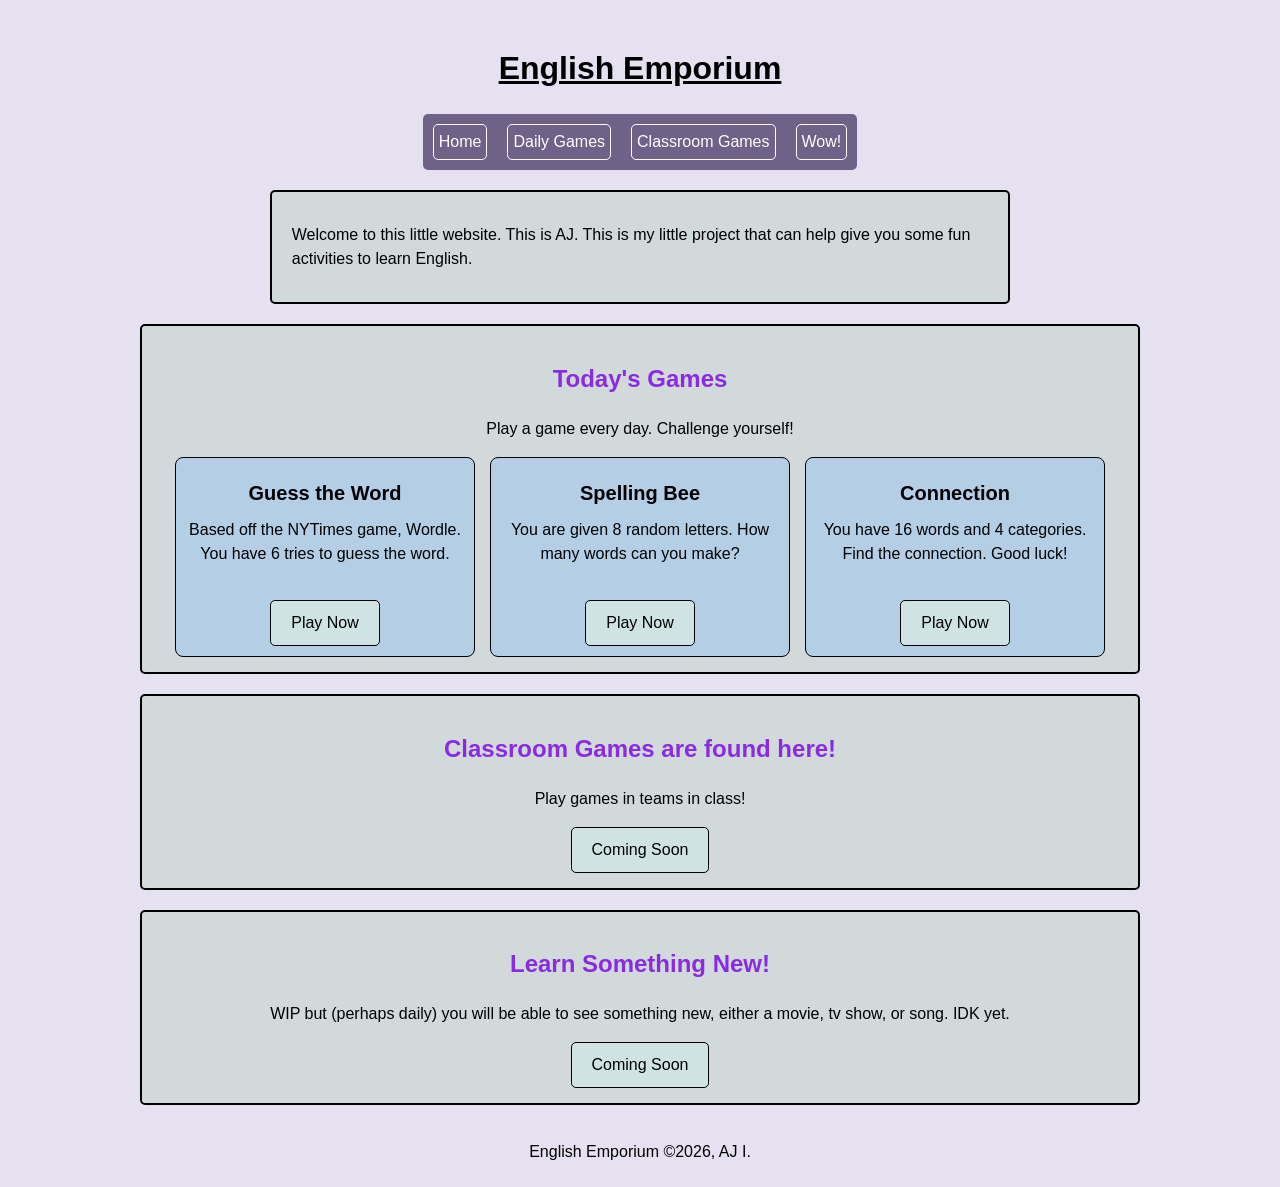
==== index.html @ 557582ea "Trying Again" ====
<!DOCTYPE html>
<html lang="en">

<head>
    <meta charset="UTF-8">
    <meta name="viewport" content="width=device-width, initial-scale=1.0">
    <title>English Emporium! v.1</title>
    <link rel="stylesheet" href="style.css">
</head>

<body>
    <!--Title-->
    <h1>English Emporium </h1>
    <nav>
        <a href="#" class="nav-btn">Home</a>
        <a href="#daily-games" class="nav-btn">Daily Games</a>
        <a href="#classroom-games" class="nav-btn">Classroom Games</a>
        <a href="#wow" class="nav-btn">Wow!</a>
    </nav>
    
    <div id="about" class = "content-section">
    <p>Welcome to this little website. This is AJ. This is my little project that can help give you some fun activities
        to learn English.</p>
    </div>
    
    <!--Daily Games-->
    <div id="daily-games" class = "content-section">
        <h2> Today's Games</h2>
        <p>Play a game every day. Challenge yourself!</p>
        <div class="game-container">
            <div class="game-card">
                <h3>Guess the Word</h3>
                <p>Based off the NYTimes game, Wordle. You have 6 tries to guess the word.</p>
                <button>Play Now</button>
            </div>
            <div class="game-card">
                <h3>Spelling Bee</h3>
                <p>You are given 8 random letters. How many words can you make?</p>
                <button>Play Now</button>
            </div>
            <div class="game-card">
                <h3>Connection</h3>
                <p>You have 16 words and 4 categories. Find the connection. Good luck!</p>
                <button>Play Now</button>
            </div>
        </div>
    </div>

    <!--Classroom Games-->
    
    <div id="classroom-games" class = "content-section">
        <h2>Classroom Games are found here!</h2>
        <p>Play games in teams in class!</p>
        <button>Coming Soon</button>
    </div>
    <!--Fun stuff-->
    
    <div id="wow" class = "content-section">
        <h2>Learn Something New!</h2>
        <p>WIP but (perhaps daily) you will be able to see something new, either a movie, tv show, or song. IDK yet.</p>
        <button>Coming Soon</button>
    </div>
    <!--Any Ideas
            krillion game
            grammar challenge game
            synoymn game
            meaning game
-->
    <footer>
        English Emporium ©2026, AJ I.
    </footer>
</body>

</html>
---- style.css ----
/*
Good colors
Light bluish: #B3CEE5

*/
:root {
    --background-color: #E6E1F0;
    --navigation-color: #6F6289;
    --section-color: #D2D9DB;
    --card-color: #B3CEE5;
    --button-color: #CFE3E2;
}

* {
    box-sizing: border-box;
}

html {
    font-size: 100%;
}

body {
    /*General Font stuff*/
    background-color: var(--background-color);
    color: black;
    font-family: Arial, Helvetica, sans-serif;
    padding: 15px;
    font-size: 1rem;
    line-height: 1.5;
}

h1 {
    color: black;
    text-align: center;
    text-decoration: underline;
}

h2 {
    color: blueviolet;
}

/*Navigation links at the top */
nav {
    text-align: center;
    background-color: var(--navigation-color);
    padding: 10px;
    margin: 0 auto 20px;
    border: 0px solid black;
    border-radius: 5px;
    width: fit-content;
    display: flex;
    justify-content: center;
    gap: 20px;
    flex-wrap: wrap;
    max-width: 100%;
}

/*End of Navigation stuff */

/*Controls button stuff*/
button {
    color: black;
    background-color: var(--button-color);
    padding: 10px 20px;
    border: 1px solid black;
    border-radius: 5px;
    cursor: pointer;
    transition: background-color 0.3s ease, color 0.3s ease;
    font-weight: normal;
    font: inherit;
}


button:hover {
    background-color: #4A90E2;

}

.nav-btn {

    color: white;
    text-decoration: none;
    transition: background-color 0.3s ease, color 0.3s ease;
    padding: 5px;
    border-radius: 5px;
    border: 1px solid white;
    cursor: pointer;

}

.nav-btn:hover {
    background-color: #4A90E2;
}

/*End of Button stuff*/

.content-section {
    background-color: var(--section-color);
    padding: 15px 20px;
    margin: 0 auto 20px;
    border: 2px solid black;
    border-radius: 5px;
    width: 90%;
    max-width: 1000px;
    text-align: center;
}


#about {
    width: 60%;
    text-align: start;
}

/* Daily Game Stuff*/
.game-container {
    display: flex;
    justify-content: center;
    gap: 15px;
    flex-wrap: wrap;
}

.game-card {
    color: black;
    background-color: var(--card-color);
    padding: 10px;
    border: 1px solid black;
    border-radius: 8px;
    text-align: center;
    flex: 1 1 200px;
    max-width: 300px;
    min-width: 0;
    min-height: 200px;
    display: flex;
    flex-direction: column;
    align-items: center;
    overflow-wrap: anywhere;
}

.game-card h3 {
    font-size: 1.25rem;
    margin: 10px 0;
}

.game-card p {
    margin: 0 0 15px;
    font-size: 1rem;
}

.game-card button {
    font-size: 1rem;
    margin-top: auto;
}

/*#daily-games{
    
} */

/*End of Daily Game stuff*/
/*Classroom Game Stuff*/
/*#classroom-games {
}*/

/*End of Classroom Game Stuff*/
/*WOW stuff*/
/*#wow {
}*/

/*End of WOw stuff*/
footer {
    padding-top: 15px;
    text-align: center;
}

/*Phone layout*/
@media (max-width: 1000px) {
    #about {
        width: 95%;
    }

    .content-section {
        width: 95%;
    }

    html {
        font-size: 130%;
    }

    .game-card {
        padding: 15px;
    }

    nav {
        gap: 5px;
        padding: 5px;
    }

    button {
        min-height: 44px;
    }

    .nav-btn {
        min-height: 44px;
        display: flex;
        align-items: center;
        justify-content: center;
    }
}

@media (max-width: 600px) {
    #about {
        width: 100%;
    }

    html {
        font-size: 100%;
    }

    body {
        margin: 0;
        padding: 10px;
    }

    .content-section {
        width: 100%;
        padding: 15px 10px;
    }

    nav {
        width: 100%;
    }

    h1 {
        font-size: 1.75rem;
    }

    .game-card {
        flex-basis: 100%;
        max-width: 100%;
    }
}
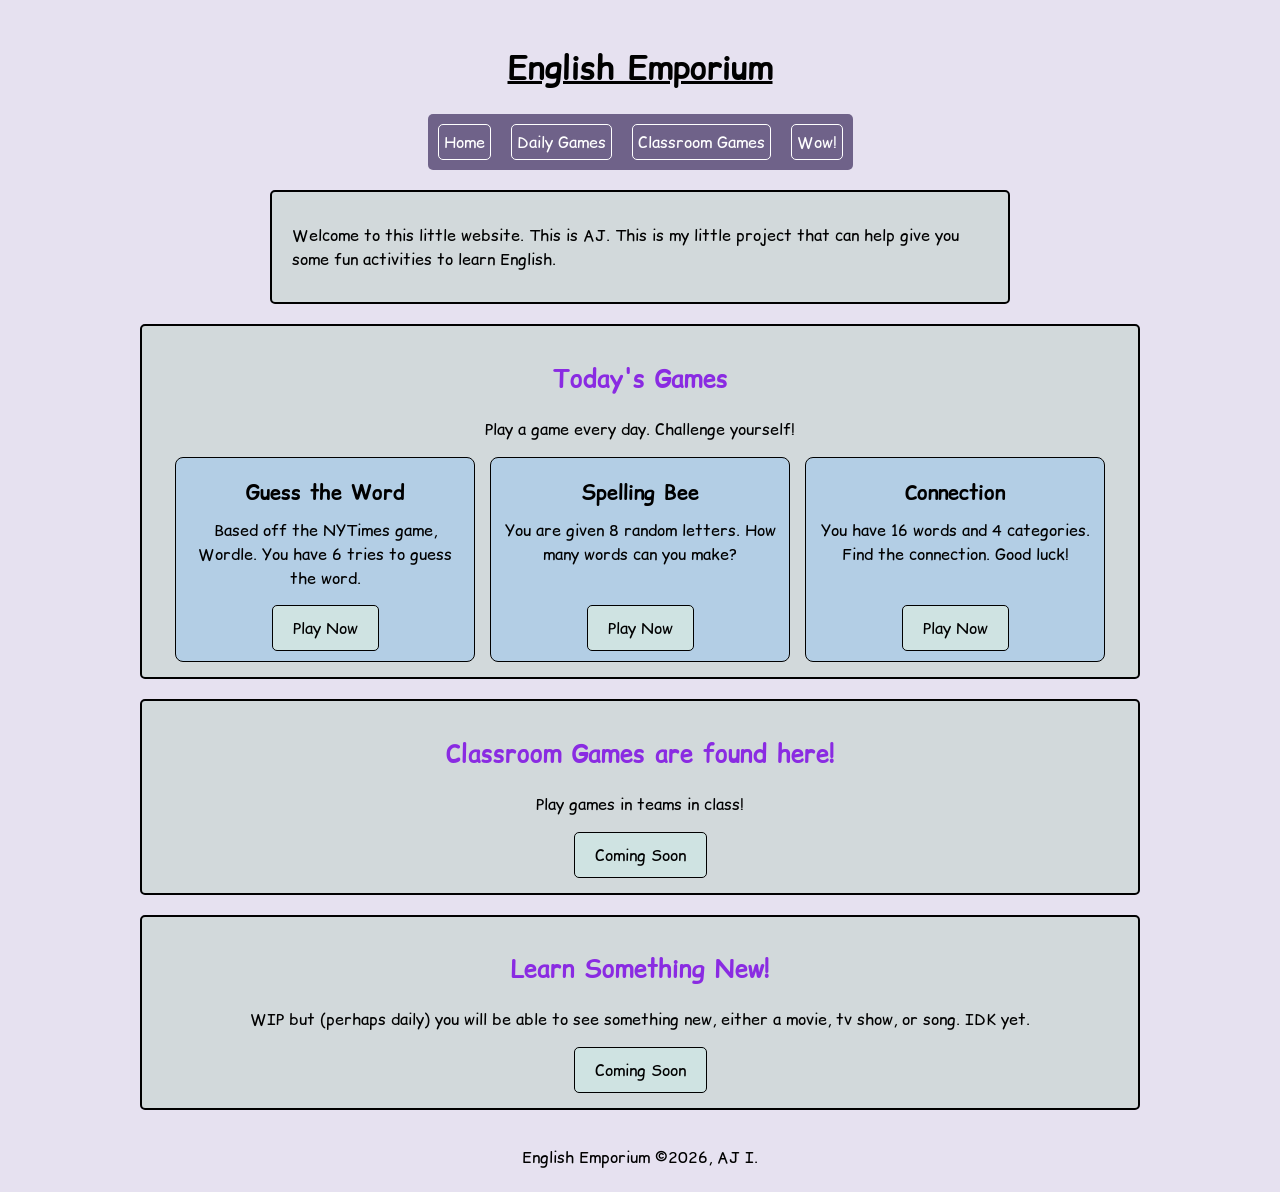
==== commit 9f23ae50: "Changed website name" ====
--- a/index.html
+++ b/index.html
@@ -1,11 +1,21 @@
 <!DOCTYPE html>
 <html lang="en">
+<!-- 
+To update website
+git add .
+git commit -m "Describe my changes"
+git push
+-->
 
 <head>
     <meta charset="UTF-8">
     <meta name="viewport" content="width=device-width, initial-scale=1.0">
     <title>English Emporium! v.1</title>
     <link rel="stylesheet" href="style.css">
+    <!-- Google Font-->
+    <link rel="preconnect" href="https://fonts.googleapis.com">
+    <link rel="preconnect" href="https://fonts.gstatic.com" crossorigin>
+    <link href="https://fonts.googleapis.com/css2?family=Comic+Relief:wght@400;700&display=swap" rel="stylesheet">
 </head>
 
 <body>
@@ -17,14 +27,15 @@
         <a href="#classroom-games" class="nav-btn">Classroom Games</a>
         <a href="#wow" class="nav-btn">Wow!</a>
     </nav>
-    
-    <div id="about" class = "content-section">
-    <p>Welcome to this little website. This is AJ. This is my little project that can help give you some fun activities
-        to learn English.</p>
+
+    <div id="about" class="content-section">
+        <p>Welcome to this little website. This is AJ. This is my little project that can help give you some fun
+            activities
+            to learn English.</p>
     </div>
-    
+
     <!--Daily Games-->
-    <div id="daily-games" class = "content-section">
+    <div id="daily-games" class="content-section">
         <h2> Today's Games</h2>
         <p>Play a game every day. Challenge yourself!</p>
         <div class="game-container">
@@ -47,15 +58,15 @@
     </div>
 
     <!--Classroom Games-->
-    
-    <div id="classroom-games" class = "content-section">
+
+    <div id="classroom-games" class="content-section">
         <h2>Classroom Games are found here!</h2>
         <p>Play games in teams in class!</p>
         <button>Coming Soon</button>
     </div>
     <!--Fun stuff-->
-    
-    <div id="wow" class = "content-section">
+
+    <div id="wow" class="content-section">
         <h2>Learn Something New!</h2>
         <p>WIP but (perhaps daily) you will be able to see something new, either a movie, tv show, or song. IDK yet.</p>
         <button>Coming Soon</button>
@@ -69,6 +80,7 @@
     <footer>
         English Emporium ©2026, AJ I.
     </footer>
+    <script src="script.js"></script>
 </body>
 
 </html>
--- a/style.css
+++ b/style.css
@@ -23,7 +23,7 @@
     /*General Font stuff*/
     background-color: var(--background-color);
     color: black;
-    font-family: Arial, Helvetica, sans-serif;
+    font-family:  "Comic Relief", Arial, sans-serif;
     padding: 15px;
     font-size: 1rem;
     line-height: 1.5;
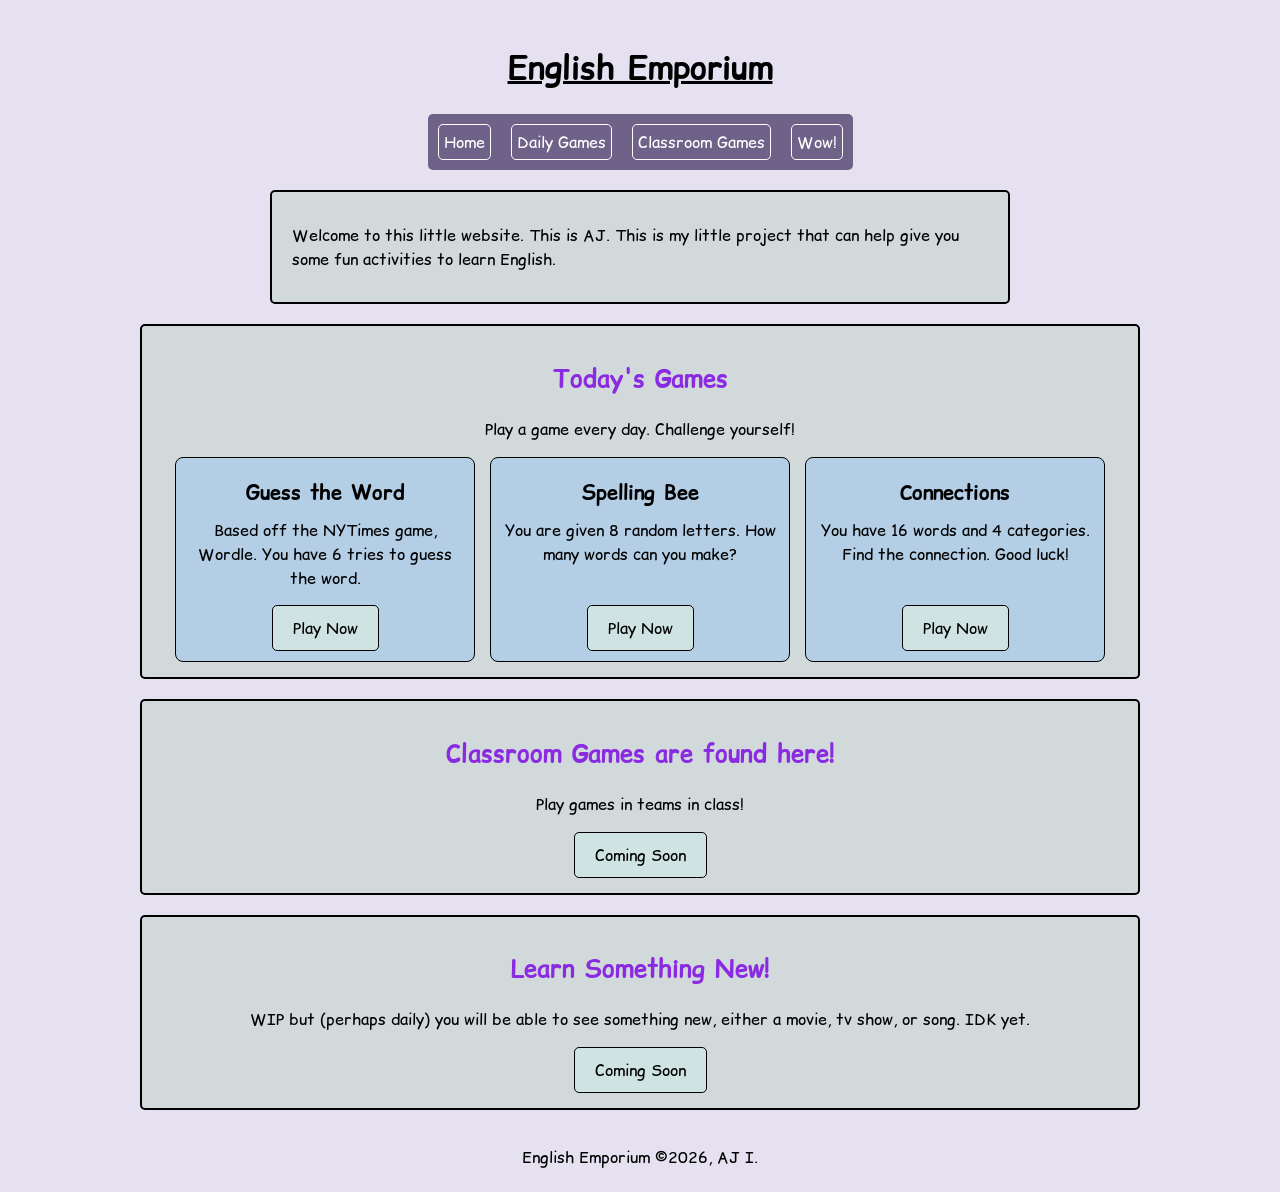
==== commit b31835f9: "Added Images" ====
--- a/index.html
+++ b/index.html
@@ -1,17 +1,20 @@
 <!DOCTYPE html>
 <html lang="en">
-<!-- 
+<!-------------------------------- 
 To update website
+git status (checks if its ok)
 git add .
 git commit -m "Describe my changes"
 git push
--->
+git pull --rebase origin main
+-------------------------------->
 
 <head>
     <meta charset="UTF-8">
     <meta name="viewport" content="width=device-width, initial-scale=1.0">
     <title>English Emporium! v.1</title>
     <link rel="stylesheet" href="style.css">
+    <link rel="icon" type="image/jpg" href="images/favicon.jpg">
     <!-- Google Font-->
     <link rel="preconnect" href="https://fonts.googleapis.com">
     <link rel="preconnect" href="https://fonts.gstatic.com" crossorigin>
@@ -19,7 +22,9 @@
 </head>
 
 <body>
-    <!--Title-->
+    <!------------
+    Title
+    ------------>
     <h1>English Emporium </h1>
     <nav>
         <a href="#" class="nav-btn">Home</a>
@@ -34,7 +39,9 @@
             to learn English.</p>
     </div>
 
-    <!--Daily Games-->
+    <!-----------
+    Daily Games
+    ------------>
     <div id="daily-games" class="content-section">
         <h2> Today's Games</h2>
         <p>Play a game every day. Challenge yourself!</p>
@@ -42,22 +49,24 @@
             <div class="game-card">
                 <h3>Guess the Word</h3>
                 <p>Based off the NYTimes game, Wordle. You have 6 tries to guess the word.</p>
-                <button>Play Now</button>
+                <a href="games/wordleClone/index.html" class="play-btn">Play Now</a>
             </div>
             <div class="game-card">
                 <h3>Spelling Bee</h3>
                 <p>You are given 8 random letters. How many words can you make?</p>
-                <button>Play Now</button>
+                <a href="#" class="play-btn">Play Now</a>
             </div>
             <div class="game-card">
-                <h3>Connection</h3>
+                <h3>Connections</h3>
                 <p>You have 16 words and 4 categories. Find the connection. Good luck!</p>
-                <button>Play Now</button>
+                <a href="#" class="play-btn">Play Now</a>
             </div>
         </div>
     </div>
 
-    <!--Classroom Games-->
+    <!------------
+    Classroom Games
+    ------------>
 
     <div id="classroom-games" class="content-section">
         <h2>Classroom Games are found here!</h2>
@@ -71,16 +80,17 @@
         <p>WIP but (perhaps daily) you will be able to see something new, either a movie, tv show, or song. IDK yet.</p>
         <button>Coming Soon</button>
     </div>
-    <!--Any Ideas
-            krillion game
-            grammar challenge game
-            synoymn game
-            meaning game
--->
+    <!------------
+    Any Ideas
+    krillion game
+    grammar challenge game
+    synoymn game
+    meaning game
+    ------------>
     <footer>
         English Emporium ©2026, AJ I.
     </footer>
-    <script src="script.js"></script>
+    <script type="module" src="script.js"></script>
 </body>
 
 </html>
--- a/style.css
+++ b/style.css
@@ -1,15 +1,22 @@
-/*
-Good colors
-Light bluish: #B3CEE5
-
-*/
+
+/* ==============================
+   Color Palette
+============================== */
+
 :root {
     --background-color: #E6E1F0;
     --navigation-color: #6F6289;
     --section-color: #D2D9DB;
     --card-color: #B3CEE5;
     --button-color: #CFE3E2;
-}
+    --hover-color: #4A90E2;
+    --active-color: #277CDE;
+}
+
+
+/* ==============================
+   General Styles
+============================== */
 
 * {
     box-sizing: border-box;
@@ -20,17 +27,15 @@
 }
 
 body {
-    /*General Font stuff*/
     background-color: var(--background-color);
     color: black;
-    font-family:  "Comic Relief", Arial, sans-serif;
-    padding: 15px;
+    font-family: "Comic Relief", Arial, sans-serif;
     font-size: 1rem;
     line-height: 1.5;
+    padding: 15px;
 }
 
 h1 {
-    color: black;
     text-align: center;
     text-decoration: underline;
 }
@@ -39,100 +44,130 @@
     color: blueviolet;
 }
 
-/*Navigation links at the top */
+
+/* ==============================
+   Navigation
+============================== */
+
 nav {
-    text-align: center;
-    background-color: var(--navigation-color);
-    padding: 10px;
-    margin: 0 auto 20px;
-    border: 0px solid black;
-    border-radius: 5px;
-    width: fit-content;
     display: flex;
     justify-content: center;
+    flex-wrap: wrap;
     gap: 20px;
-    flex-wrap: wrap;
+
+    width: fit-content;
     max-width: 100%;
-}
-
-/*End of Navigation stuff */
-
-/*Controls button stuff*/
-button {
-    color: black;
-    background-color: var(--button-color);
-    padding: 10px 20px;
-    border: 1px solid black;
+    margin: 0 auto 20px;
+    padding: 10px;
+
+    background-color: var(--navigation-color);
+    border-radius: 5px;
+    text-align: center;
+}
+
+
+/* ==============================
+   Buttons
+============================== */
+
+/* Shared button styles */
+button,
+.nav-btn,
+.play-btn {
     border-radius: 5px;
     cursor: pointer;
     transition: background-color 0.3s ease, color 0.3s ease;
-    font-weight: normal;
+}
+
+/* Standard and play buttons */
+button,
+.play-btn {
+    background-color: var(--button-color);
+    color: black;
+    padding: 10px 20px;
+    border: 1px solid black;
     font: inherit;
 }
 
-
-button:hover {
-    background-color: #4A90E2;
-
-}
-
+/* Navigation buttons */
 .nav-btn {
-
     color: white;
+    padding: 5px;
+    border: 1px solid white;
     text-decoration: none;
-    transition: background-color 0.3s ease, color 0.3s ease;
-    padding: 5px;
-    border-radius: 5px;
-    border: 1px solid white;
-    cursor: pointer;
-
-}
-
-.nav-btn:hover {
-    background-color: #4A90E2;
-}
-
-/*End of Button stuff*/
+}
+
+/* Play buttons */
+.play-btn {
+    text-decoration: none;
+    margin-top: auto;
+}
+
+/* Button interactions */
+button:hover,
+.nav-btn:hover,
+.play-btn:hover {
+    background-color: var(--hover-color);
+    transition-duration: 0.1s;
+}
+
+button:active,
+.nav-btn:active,
+.play-btn:active {
+    background-color: var(--active-color);
+}
+
+
+/* ==============================
+   Content Sections
+============================== */
 
 .content-section {
+    width: 90%;
+    max-width: 1000px;
+    margin: 0 auto 20px;
+    padding: 15px 20px;
+
     background-color: var(--section-color);
-    padding: 15px 20px;
-    margin: 0 auto 20px;
     border: 2px solid black;
     border-radius: 5px;
-    width: 90%;
-    max-width: 1000px;
-    text-align: center;
-}
-
+    text-align: center;
+}
 
 #about {
     width: 60%;
     text-align: start;
 }
 
-/* Daily Game Stuff*/
+
+/* ==============================
+   Game Cards
+============================== */
+
 .game-container {
     display: flex;
     justify-content: center;
+    flex-wrap: wrap;
     gap: 15px;
-    flex-wrap: wrap;
 }
 
 .game-card {
-    color: black;
-    background-color: var(--card-color);
-    padding: 10px;
-    border: 1px solid black;
-    border-radius: 8px;
-    text-align: center;
-    flex: 1 1 200px;
-    max-width: 300px;
-    min-width: 0;
-    min-height: 200px;
     display: flex;
     flex-direction: column;
     align-items: center;
+    flex: 1 1 200px;
+
+    min-width: 0;
+    max-width: 300px;
+    min-height: 200px;
+    padding: 10px;
+
+    background-color: var(--card-color);
+    color: black;
+    border: 1px solid black;
+    border-radius: 8px;
+
+    text-align: center;
     overflow-wrap: anywhere;
 }
 
@@ -142,8 +177,8 @@
 }
 
 .game-card p {
+    font-size: 1rem;
     margin: 0 0 15px;
-    font-size: 1rem;
 }
 
 .game-card button {
@@ -151,42 +186,29 @@
     margin-top: auto;
 }
 
-/*#daily-games{
-    
-} */
-
-/*End of Daily Game stuff*/
-/*Classroom Game Stuff*/
-/*#classroom-games {
-}*/
-
-/*End of Classroom Game Stuff*/
-/*WOW stuff*/
-/*#wow {
-}*/
-
-/*End of WOw stuff*/
+
+/* ==============================
+   Footer
+============================== */
+
 footer {
     padding-top: 15px;
     text-align: center;
 }
 
-/*Phone layout*/
+
+/* ==============================
+   Responsive Layout - Tablet
+============================== */
+
 @media (max-width: 1000px) {
-    #about {
-        width: 95%;
-    }
-
+    html {
+        font-size: 130%;
+    }
+
+    #about,
     .content-section {
         width: 95%;
-    }
-
-    html {
-        font-size: 130%;
-    }
-
-    .game-card {
-        padding: 15px;
     }
 
     nav {
@@ -194,23 +216,28 @@
         padding: 5px;
     }
 
-    button {
-        min-height: 44px;
-    }
-
+    .game-card {
+        padding: 15px;
+    }
+
+    button,
     .nav-btn {
         min-height: 44px;
+    }
+
+    .nav-btn {
         display: flex;
         align-items: center;
         justify-content: center;
     }
 }
 
+
+/* ==============================
+   Responsive Layout - Mobile
+============================== */
+
 @media (max-width: 600px) {
-    #about {
-        width: 100%;
-    }
-
     html {
         font-size: 100%;
     }
@@ -220,21 +247,22 @@
         padding: 10px;
     }
 
-    .content-section {
-        width: 100%;
-        padding: 15px 10px;
-    }
-
+    h1 {
+        font-size: 1.75rem;
+    }
+
+    #about,
+    .content-section,
     nav {
         width: 100%;
     }
 
-    h1 {
-        font-size: 1.75rem;
+    .content-section {
+        padding: 15px 10px;
     }
 
     .game-card {
         flex-basis: 100%;
         max-width: 100%;
     }
-}+}
